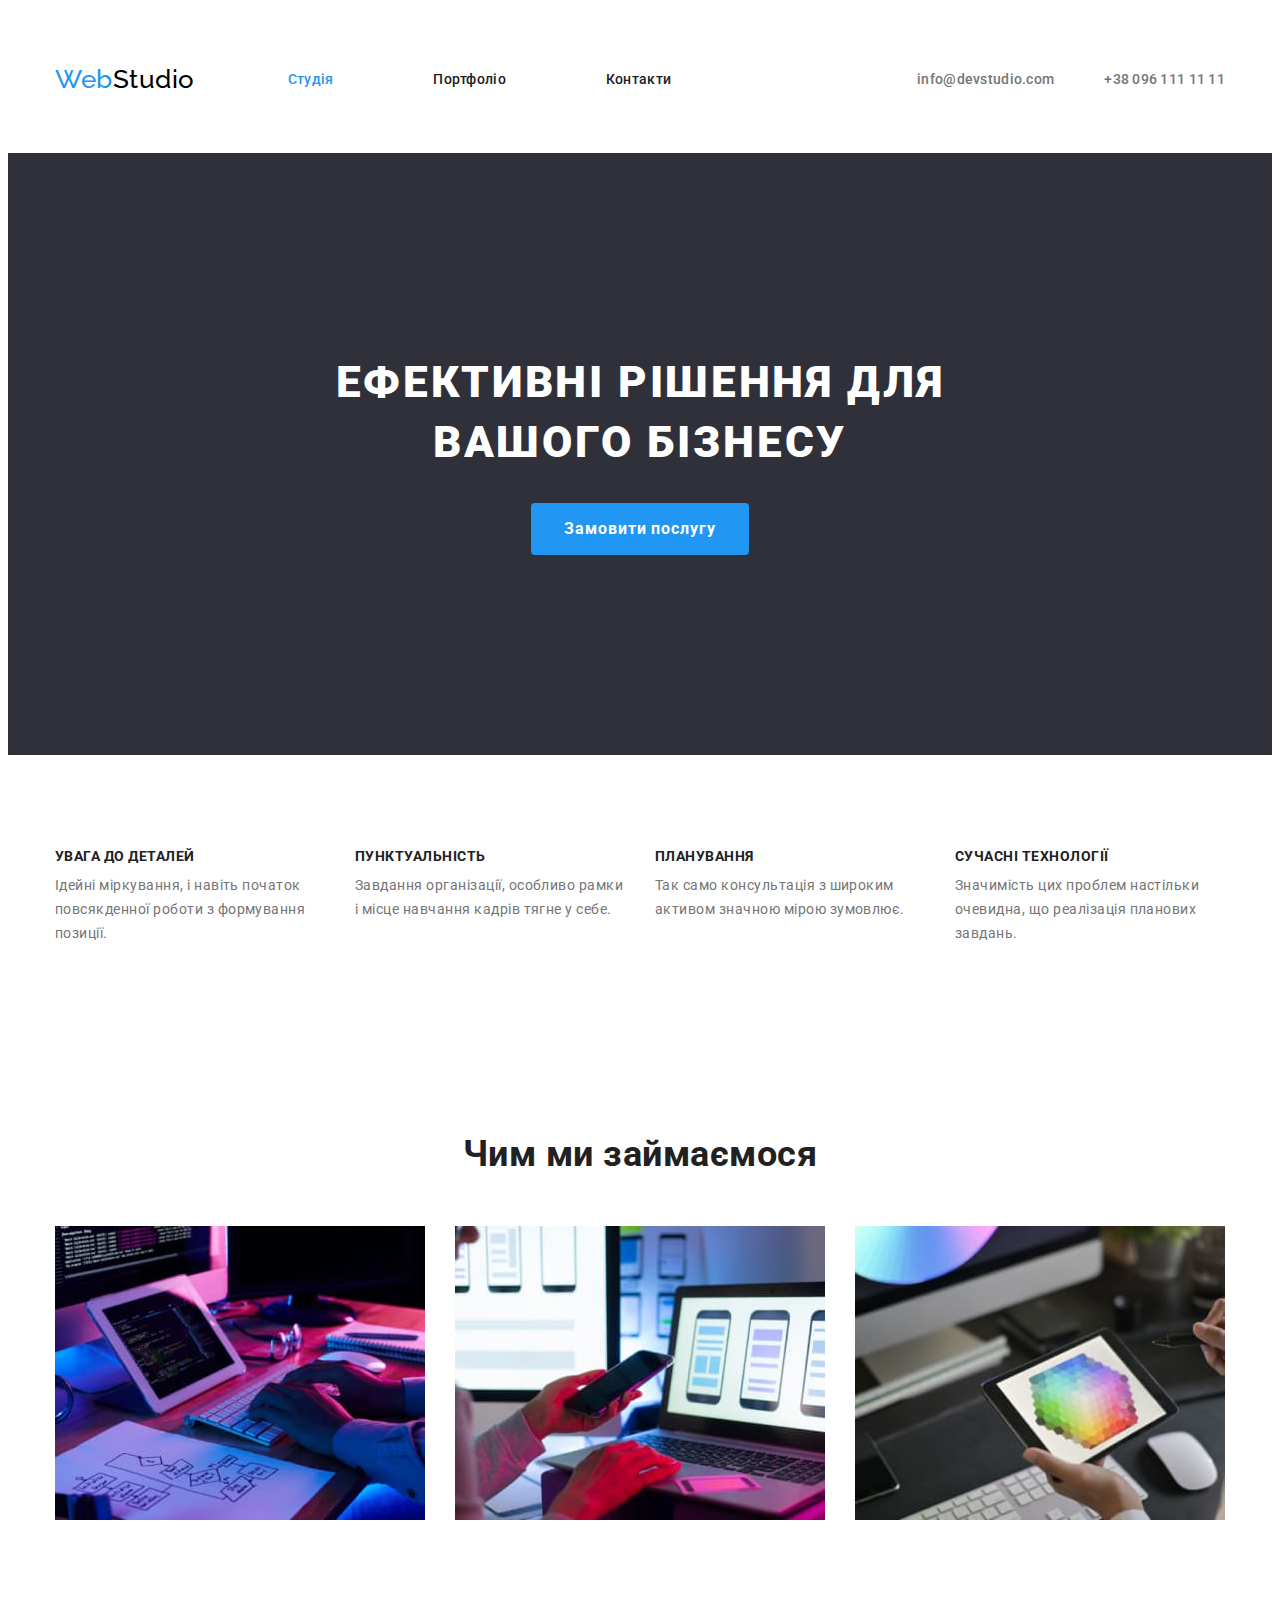
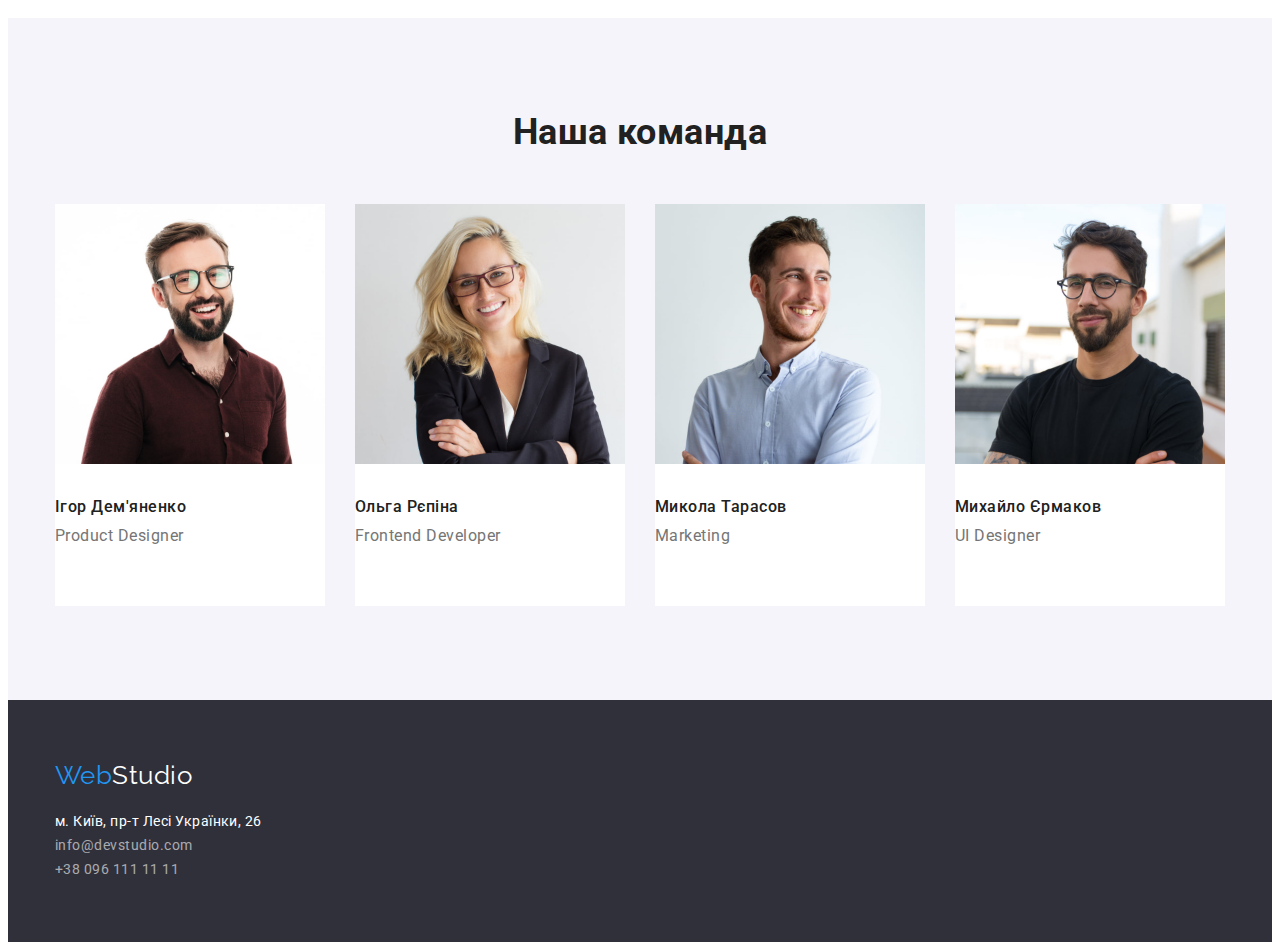
==== index.html @ 887244df "home work" ====
<!DOCTYPE html>
<html lang="uk">
  <head>
    <meta charset="UTF-8" />
    <meta http-equiv="X-UA-Compatible" content="IE=edge" />
    <meta name="viewport" content="width=device-width, initial-scale=1.0" />
    <title>Document</title>
    <link rel="preconnect" href="https://fonts.googleapis.com" />
    <link rel="preconnect" href="https://fonts.gstatic.com" crossorigin />
    <link
      href="https://fonts.googleapis.com/css2?family=Raleway:wght@700&family=Roboto:wght@400;500;700;900&display=swap"
      rel="stylesheet"
    />
    <link
      rel="stylesheet"
      href="https://cdnjs.cloudflare.com/ajax/libs/modern-normalize/1.1.0/modern-normalize.min.css"
      integrity="sha512-wpPYUAdjBVSE4KJnH1VR1HeZfpl1ub8YT/NKx4PuQ5NmX2tKuGu6U/JRp5y+Y8XG2tV+wKQpNHVUX03MfMFn9Q=="
      crossorigin="anonymous"
      referrerpolicy="no-referrer"
    />
    <link rel="stylesheet" href="./css/styles.css" />
  </head>
  <body>
    <header class="page-header">
      <div class="conteiner main-nav">
        <nav class="site-nav">
          <a href="./index.html" class="logo"
            ><span>Web</span>Studio</a
          >
          <ul class="site-nav list">
            <li class="site-nav item">
              <a href="./index.html" class="link current">Студія</a>
            </li>
            <li class="site-nav item">
              <a class="site-nav link" href="./portfolio.html">Портфоліо</a>
            </li>
            <li class="site-nav item">
              <a class="site-nav link" href="#">Контакти</a>
            </li>
          </ul>
        </nav>
        <ul class="auth-nav list">
          <li class="auth-nav item">
            <a class="auth-nav link" href="mailto:info@devstudio.com"
              >info@devstudio.com</a
            >
          </li>
          <li class="auth-nav item">
            <a class="auth-nav link" href="tel:+380961111111"
              >+38 096 111 11 11</a
            >
          </li>
        </ul>
      </div>
    </header>
    <div class="conteiner"></div>
    <!--Main-->
    <main>
      <!--Main content-->
      <!--Герой-->
      <section class="section-hero">
        <div class="conteiner">
          <h1 class="hero-title">ЕФЕКТИВНІ РІШЕННЯ ДЛЯ ВАШОГО БІЗНЕСУ</h1>
          <button type="button" class="button studio">Замовити послугу</button>
        </div>
      </section>
      <!--УВАГА ДО ДЕТАЛЕЙ-->
      <section class="section-features">
        <div class="conteiner">
          <h2 class="visually-hidden">Наші Особливості</h2>
          <ul class="features-list list">
            <li class="features-item">
              <h3 class="title">увага до деталей</h3>
              <p class="text">
                Ідейні міркування, і навіть початок повсякденної роботи з
                формування позиції.
              </p>
            </li>
            <li class="features-item">
              <h3 class="title">пунктуальність</h3>
              <p class="text">
                Завдання організації, особливо рамки і місце навчання кадрів
                тягне у себе.
              </p>
            </li>
            <li class="features-item">
              <h3 class="title">планування</h3>
              <p class="text">
                Так само консультація з широким активом значною мірою зумовлює.
              </p>
            </li>
            <li class="features-item">
              <h3 class="title">сучасні технології</h3>
              <p class="text">
                Значимість цих проблем настільки очевидна, що реалізація
                планових завдань.
              </p>
            </li>
          </ul>
        </div>
      </section>
      <!--Чим ми займаємося-->
      <section class="section-img">
        <div class="conteiner">
          <h3 class="section-title">Чим ми займаємося</h3>
          <ul class="img list">
            <li class="img-item">
              <img
                src="./image/box11.jpg"
                alt="Стіл з клавіатурою"
                width="370"
              />
            </li>
            <li class="img-item">
              <img src="./image/box2.jpg" alt="Ноутбук і телефон" width="370" />
            </li>
            <li class="img-item">
              <img src="./image/box3.jpg" alt="Планшет" width="370" />
            </li>
          </ul>
        </div>
      </section>
      <!--Наша команда-->
      <section class="section-work">
        <div class="conteiner">
          <h2 class="section-title">Наша команда</h2>
          <ul class="work-list list">
            <li class="work-item">
              <img
                class="work-img"
                src="./image/teamcard1.jpg"
                alt="Ігор Дем'яненко"
                width="270"
              />
              <h3 class="title">Ігор Дем'яненко</h3>
              <p class="text">Product Designer</p>
            </li>
            <li class="work-item">
              <img
                class="work-img"
                src="./image/teamcard2.jpg"
                alt="Ольга Рєпіна"
                width="270"
              />
              <h3 class="title">Ольга Рєпіна</h3>
              <p class="text">Frontend Developer</p>
            </li>
            <li class="work-item">
              <img
                class="work-img"
                src="./image/teamcard3.jpg"
                alt="Микола Тарасов"
                width="270"
              />
              <h3 class="title">Микола Тарасов</h3>
              <p class="text">Marketing</p>
            </li>
            <li class="work-item">
              <img
                class="work-img"
                src="./image/teamcard4.jpg"
                alt="Михайло Єрмаков"
                width="270"
              />
              <h3 class="title">Михайло Єрмаков</h3>
              <p class="text">UI Designer</p>
            </li>
          </ul>
        </div>
      </section>
    </main>
    <!--Footer-->
    <footer class="footer">
      <div class="conteiner">
        <a href="./index.html" class="logo"><span>Web</span>Studio</a>
        <address>
          <ul class="footer list">
            <li>
              <a
                href="https://goo.gl/maps/CPtrU1FHBa2aNyZL9"
                target="_blank"
                rel="noopener noreferrer nofollow"
                class="link"
                >м. Київ, пр-т Лесі Українки, 26</a
              >
            </li>
            <li>
              <a href="mailto:info@devstudio.com" lang="en" class="link-info"
                >info@devstudio.com</a
              >
            </li>
            <li>
              <a href="tel:+380961111111" class="link-info"
                >+38 096 111 11 11</a
              >
            </li>
          </ul>
        </address>
      </div>
    </footer>
  </body>
</html>
---- css/styles.css ----
/* Styles Index */

/*колір основного тексту-заголовки #212121 */
/*вторинний колір тексту #757575 */
/*білий #FFFFFF */
/*голубий акцент кнопка #2196F3 */
/*голубий та чорний верх лого #2196F3 #000000 */
/*голубий та білий низ лого #2196F3 #FFFFFF*/
/*  */

:root {
  --primary-text-color: #757575;
  --title-text-color: #212121;
  --accent-color: #2196f3;
  --primary-bg-color: #ffffff;
  --primary-section-color: #f5f5f5;
  --section-bg-color: #f5f4fa;
  --logo-color: #000000;
  --section-color: #2f303a;
  --footer-link-color: rgba(255, 255, 255, 0.6);
  --button-color: #188ce8;
}

p,
h1,
h2,
h3,
h4,
h5,
h6 {
  margin: 0;
}

ul {
  margin: 0;
  padding-left: 0;
}

address {
  font-style: normal;
}

html {
  box-sizing: border-box;
}
*,
*::before,
*::after {
  box-sizing: inherit;
}
.conteiner {
  max-width: 1200px;
  padding-left: 15px;
  padding-right: 15px;
  margin-left: auto;
  margin-right: auto;
  /* outline: 2px solid aqua; */
}

body {
  background-color: var(--primary-bg-color);
  color: var(--primary-text-color);
  font-family: "Roboto", sans-serif;
  letter-spacing: 0.03em;
}

.logo {
  padding-top: 24px;
  padding-bottom: 25px;
  color: var(--logo-color);
  font-family: "Raleway", sans-serif;
  font-size: 26px;
  line-height: 1.19;
  text-decoration: none;
}
.site-nav .logo {
  color: var(--logo-color);
  font-family: "Raleway", sans-serif;
  font-size: 26px;
  line-height: 1.19;
  text-decoration: none;
}
.logo > span {
  color: var(--accent-color);
}

.logo > span {
  color: var(--accent-color);
}

.list {
  list-style: none;
  text-decoration: none;
  padding: 0;
  margin: 0;
}

.visually-hidden {
  position: absolute;
  white-space: nowrap;
  width: 1px;
  height: 1px;
  overflow: hidden;
  border: 0;
  padding: 0;
  clip-path: inset(100%);
  clip: rect(0 0 0 0);
  margin: -1px;
}
/* Page haader /////////////////// */
.page-header {
  padding-top: 32px;
  padding-bottom: 32px;
  border-bottom: 1px solid var(--primary-bg-color);
}

/* //////////////////////////////////////////////////// */
/* Site Nav */

.main-nav {
  display: flex;
  align-items: center;
}

.site-nav {
  display: flex;
  align-items: center;
}

.site-nav .logo {
  display: flex;
  margin-right: 93px;
}

.site-nav .list {
  display: flex;
  gap: 50px;
}

.site-nav.item {
  margin-right: 50px;
}
.site-nav.item:last-child {
  margin-right: 0;
}

.site-nav.link {
  display: block;
  padding-top: 32px;
  padding-bottom: 32px;
}

.site-nav a {
  color: var(--title-text-color);
  font-weight: 500;
  font-size: 14px;
  line-height: 1.14;
  letter-spacing: 0.02em;
  text-decoration: none;
}

.site-nav .link.current {
  display: block;
  padding-top: 32px;
  padding-bottom: 32px;
  color: var(--accent-color);
}

.site-nav .link.current:hover,
.site-nav .link.current:focus {
  color: inherit;
  color: var(--accent-color);
}

.site-nav .link:hover,
.site-nav .link:focus {
  color: var(--accent-color);
}

.auth-nav {
  display: flex;
  margin-left: auto;
}

.auth-nav .item + .item {
  margin-left: 50px;
}

.auth-nav a {
  font-weight: 500;
  font-size: 14px;
  line-height: 1.14;
  letter-spacing: 0.02em;
  color: var(--primary-text-color);
  text-decoration: none;
}

.auth-nav .item {
  font-weight: 500;
  font-size: 14px;
  line-height: 1.14;
  letter-spacing: 0.02em;
  color: var(--primary-text-color);
  text-decoration: none;
}

.auth-nav .link:hover,
.auth-nav .link:focus {
  color: var(--accent-color);
}

.auth-nav .links:hover,
.auth-nav .links:focus {
  color: var(--accent-color);
}
/* hero */
.section-hero {
  padding: 200px 0;
  background-color: var(--section-color);
  text-align: center;
}

.hero-title {
  margin-top: 0;
  margin-bottom: 30px;
  margin-left: auto;
  margin-right: auto;
  width: 696px;
  color: var(--primary-bg-color);
  font-weight: 900;
  font-size: 44px;
  line-height: 1.36;
  text-align: center;
  letter-spacing: 0.06em;
}

/* section-img */

.img.list {
  display: flex;
}

.img-item {
  width: 370px;
  margin-right: 30px;
  margin-bottom: 0;
}

.img-item:nth-child(3n) {
  margin-right: 0;
}

.section-img {
  padding-top: 94px;
  padding-bottom: 94px;
  background-color: var(--primary-bg-color);
}

.section-title {
  margin-top: 0;
  margin-bottom: 50px;
  color: var(--title-text-color);
  font-weight: 700;
  font-size: 36px;
  line-height: 1.16;
  text-align: center;
}

/* features */

.features-list {
  display: flex;
}

.features-item {
  width: 270px;
  margin-right: 30px;
}

.features-item:nth-child(4n) {
  margin-right: 0;
}

.section-features {
  padding-top: 94px;
  padding-bottom: 94px;
}

.features-list .title {
  margin-top: 0;
  margin-bottom: 10px;
  width: 270px;
  color: var(--title-text-color);
  font-weight: 700;
  font-size: 14px;
  line-height: 1.14;
  text-transform: uppercase;
}

.features-list .text {
  width: 270px;
  font-size: 14px;
  line-height: 1.71;
}

/* work */

.work-list.list {
  display: flex;
}

.work-list .title {
  margin-bottom: 10px;
  font-weight: 500;
  font-size: 16px;
  line-height: 1.18;
  color: var(--title-text-color);
}

.work-list .text {
  margin-bottom: 30px;
  font-size: 16px;
  line-height: 1.18;
  color: var(--primary-text-color);
}

.work-item {
  margin-right: 30px;
  padding-bottom: 30px;
  background-color: var(--primary-bg-color);
}

.work-img {
  width: 270px;
  margin-bottom: 30px;
}

.work-item:nth-child(4n) {
  margin-right: 0;
}

.section-work {
  /* display: inline-block; */
  padding-top: 94px;
  padding-bottom: 94px;
  background-color: var(--section-bg-color);
}

/* button */
.button {
  display: inline-block;
  border-radius: 4px;
  border: 1px solid transparent;
  font-family: inherit;
  text-align: center;
  cursor: pointer;
}

.button.studio {
  padding: 10px 32px;
  min-width: 216px;
  font-weight: 700;
  font-size: 16px;
  line-height: 1.87;
  letter-spacing: 0.06em;
  color: var(--primary-bg-color);
  background-color: var(--accent-color);
}

.section-hero .button:hover,
.section-hero .button:focus {
  background-color: var(--button-color);
}

/* footer */
.footer .link {
  font-style: normal;
  font-size: 14px;
  line-height: 1.71;
  color: var(--primary-bg-color);
  text-decoration: none;
}

.footer .link-info {
  font-style: normal;
  font-size: 14px;
  line-height: 1.71;
  color: var(--footer-link-color);
  text-decoration: none;
}
.link-info:hover,
.link-info:focus {
  color: var(--accent-color);
}

.footer .logo {
  color: var(--primary-bg-color);
}

.footer {
  padding-top: 60px;
  padding-bottom: 60px;
  background-color: var(--section-color);
}

.footer .list {
  padding: 0;
  margin-top: 20px;
}

.footer .link:hover,
.footer .link:focus {
  color: var(--accent-color);
}

/* Styles Portfolio */
/* ///////////////////////////////////////////////////// */

.hero-portfolio {
  padding-top: 94px;
  padding-bottom: 94px;
}

.hero-items .title {
  padding-right: 24px;
  padding-left: 24px;
  margin-bottom: 4px;
  font-weight: 700;
  font-size: 18px;
  line-height: 2;
  letter-spacing: 0.06em;
  color: var(--title-text-color);
}

.hero-items .text {
  padding-bottom: 20px;
  padding-right: 24px;
  padding-left: 24px;
  font-size: 16px;
  line-height: 1.87;
  color: var(--primary-text-color);
}
.hero-items.list {
  display: flex;
  flex-wrap: wrap;
  margin-bottom: 20px;
}

.items-hero {
  width: 370px;
  margin-right: 30px;
}

.items-hero:nth-child(3n) {
  margin-right: 0;
}

.pfl {
  border: 1px solid #eeeeee;
}

.portfolio.list {
  display: flex;
  justify-content: center;
  padding-top: 0;
  padding-bottom: 16px;
  margin-bottom: 34px;
}

.imgs {
  margin-bottom: 20px;
}

.button.portfolio {
  display: inline-block;
  padding: 6px 22px;
  margin-right: 8px;
  font-weight: 500;
  font-size: 16px;
  line-height: 1.62;
  border-radius: 4px;
  border: 1px solid transparent;

  font-family: inherit;
  text-align: center;
  cursor: pointer;
  color: var(--title-text-color);
  background-color: var(--section-bg-color);
  border-color: transparent;
}

.btn.portfolio {
  display: inline-block;
  margin-right: 8px;
  padding: 6px 25px;
  min-width: 73px;
  font-weight: 500;
  font-size: 16px;
  line-height: 1.62;
  border-radius: 4px;
  border: 1px solid transparent;

  font-family: inherit;
  text-align: center;
  cursor: pointer;
  color: var(--title-text-color);
  background-color: var(--section-bg-color);
  border-color: transparent;
}

.btn:hover,
.btn:focus,
.button:hover,
.button:focus {
  background-color: var(--accent-color);
  color: var(--primary-bg-color);
}
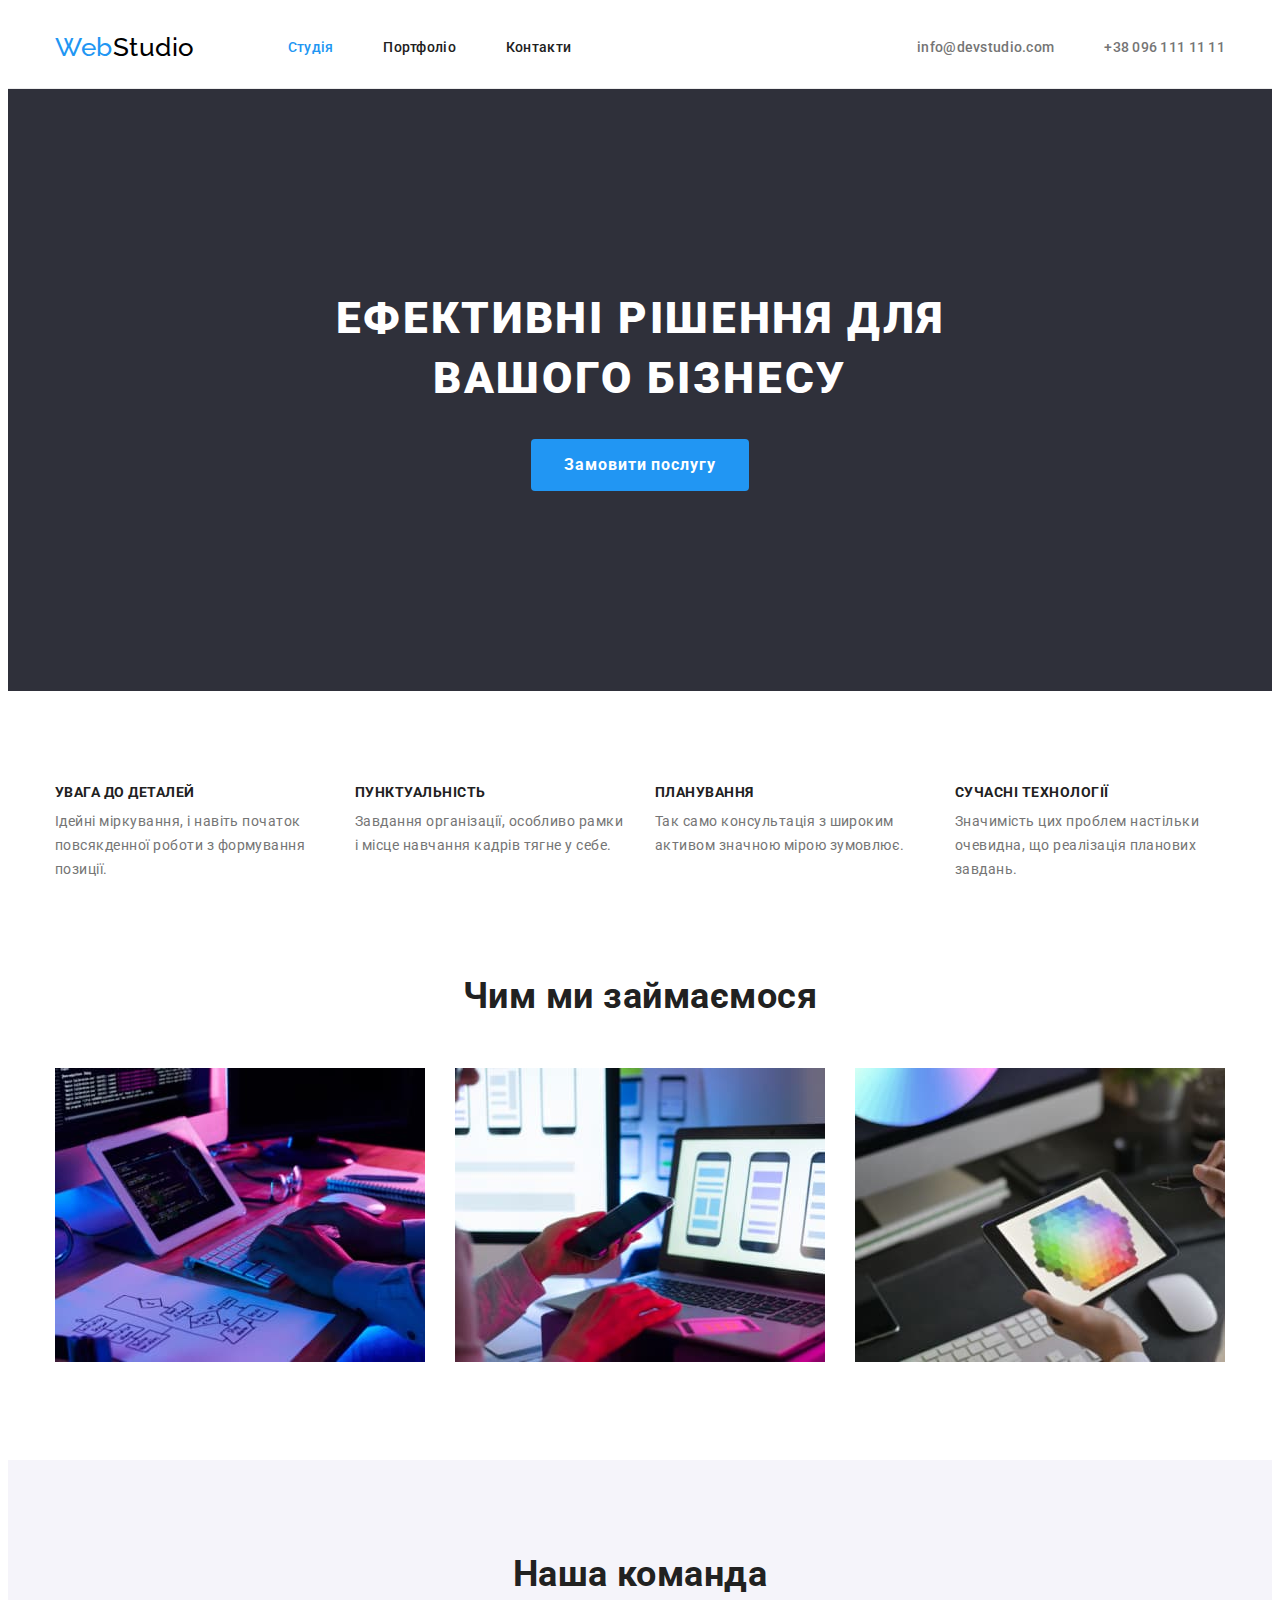
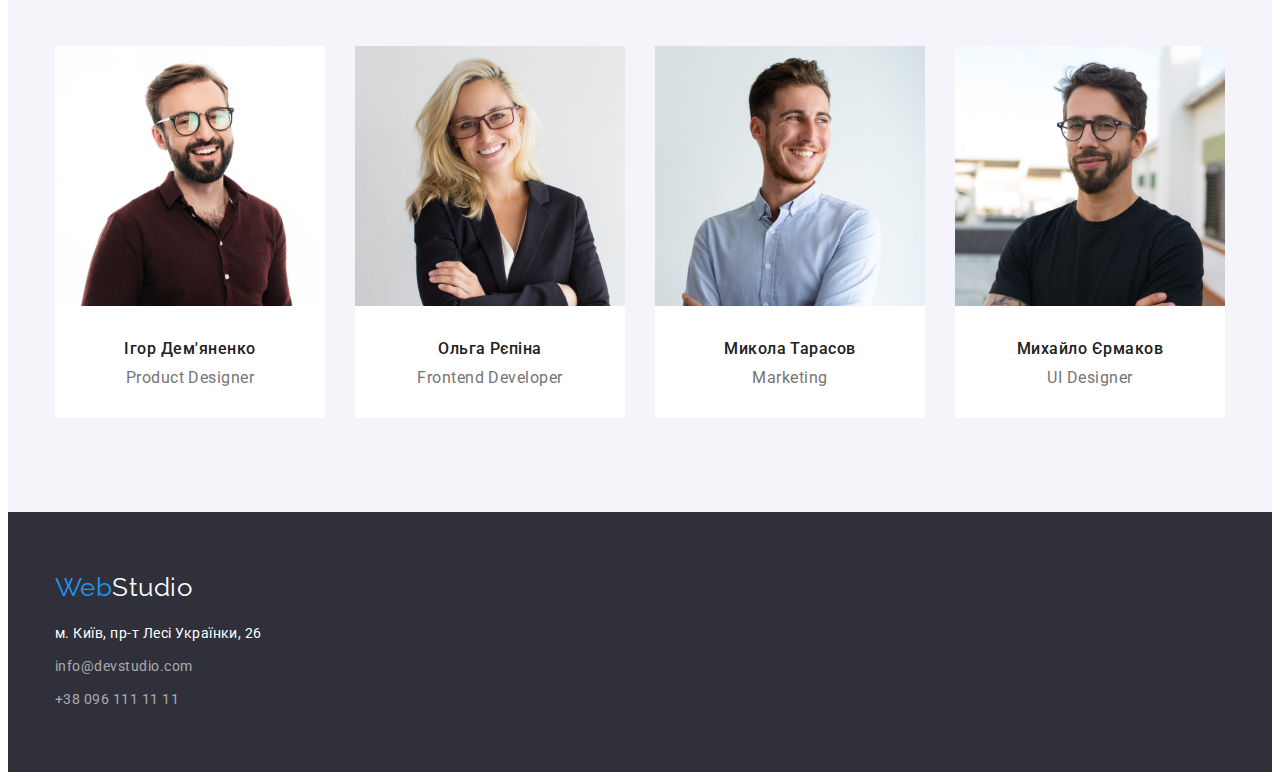
==== commit 4dead70d: "correct" ====
--- a/index.html
+++ b/index.html
@@ -24,9 +24,7 @@
     <header class="page-header">
       <div class="conteiner main-nav">
         <nav class="site-nav">
-          <a href="./index.html" class="logo"
-            ><span>Web</span>Studio</a
-          >
+          <a href="./index.html" class="logo"><span>Web</span>Studio</a>
           <ul class="site-nav list">
             <li class="site-nav item">
               <a href="./index.html" class="link current">Студія</a>
@@ -172,10 +170,10 @@
     <!--Footer-->
     <footer class="footer">
       <div class="conteiner">
-        <a href="./index.html" class="logo"><span>Web</span>Studio</a>
-        <address>
+        <a href="./index.html" class="logo footer"><span>Web</span>Studio</a>
+        <address class="address">
           <ul class="footer list">
-            <li>
+            <li class="footer-item">
               <a
                 href="https://goo.gl/maps/CPtrU1FHBa2aNyZL9"
                 target="_blank"
@@ -184,12 +182,12 @@
                 >м. Київ, пр-т Лесі Українки, 26</a
               >
             </li>
-            <li>
+            <li class="footer-item">
               <a href="mailto:info@devstudio.com" lang="en" class="link-info"
                 >info@devstudio.com</a
               >
             </li>
-            <li>
+            <li class="footer-item">
               <a href="tel:+380961111111" class="link-info"
                 >+38 096 111 11 11</a
               >
--- a/css/styles.css
+++ b/css/styles.css
@@ -19,6 +19,8 @@
   --section-color: #2f303a;
   --footer-link-color: rgba(255, 255, 255, 0.6);
   --button-color: #188ce8;
+  --border-color: #eeeeee;
+  --header-border-color: #ececec;
 }
 
 p,
@@ -109,9 +111,7 @@
 }
 /* Page haader /////////////////// */
 .page-header {
-  padding-top: 32px;
-  padding-bottom: 32px;
-  border-bottom: 1px solid var(--primary-bg-color);
+  border-bottom: 1px solid var(--header-border-color);
 }
 
 /* //////////////////////////////////////////////////// */
@@ -134,7 +134,7 @@
 
 .site-nav .list {
   display: flex;
-  gap: 50px;
+  /* gap: 50px; */
 }
 
 .site-nav.item {
@@ -225,7 +225,7 @@
   margin-bottom: 30px;
   margin-left: auto;
   margin-right: auto;
-  width: 696px;
+  max-width: 696px;
   color: var(--primary-bg-color);
   font-weight: 900;
   font-size: 44px;
@@ -251,7 +251,6 @@
 }
 
 .section-img {
-  padding-top: 94px;
   padding-bottom: 94px;
   background-color: var(--primary-bg-color);
 }
@@ -325,8 +324,8 @@
 }
 
 .work-item {
+  text-align: center;
   margin-right: 30px;
-  padding-bottom: 30px;
   background-color: var(--primary-bg-color);
 }
 
@@ -393,8 +392,13 @@
   color: var(--accent-color);
 }
 
-.footer .logo {
+.logo {
   color: var(--primary-bg-color);
+}
+
+.logo.footer {
+  padding-top: 0px;
+  padding-bottom: 0px;
 }
 
 .footer {
@@ -403,9 +407,20 @@
   background-color: var(--section-color);
 }
 
+.address {
+  margin-top: 20px;
+}
+.footer-item {
+  margin-bottom: 9px;
+}
+
+.footer-item:last-child {
+  margin-bottom: 0;
+}
+
 .footer .list {
   padding: 0;
-  margin-top: 20px;
+  /* margin-top: 20px; */
 }
 
 .footer .link:hover,
@@ -421,9 +436,15 @@
   padding-bottom: 94px;
 }
 
+.hero-div {
+  padding: 20px 24px;
+  border: 1px solid var(--border-color);
+  border-top: none;
+}
+
 .hero-items .title {
-  padding-right: 24px;
-  padding-left: 24px;
+  /* padding-right: 24px;
+  padding-left: 24px; */
   margin-bottom: 4px;
   font-weight: 700;
   font-size: 18px;
@@ -433,9 +454,6 @@
 }
 
 .hero-items .text {
-  padding-bottom: 20px;
-  padding-right: 24px;
-  padding-left: 24px;
   font-size: 16px;
   line-height: 1.87;
   color: var(--primary-text-color);
@@ -443,38 +461,28 @@
 .hero-items.list {
   display: flex;
   flex-wrap: wrap;
-  margin-bottom: 20px;
+  gap: 30px;
 }
 
 .items-hero {
-  width: 370px;
-  margin-right: 30px;
+  flex-basis: calc((100% - 60px) / 3);
 }
 
 .items-hero:nth-child(3n) {
   margin-right: 0;
 }
 
-.pfl {
-  border: 1px solid #eeeeee;
-}
-
 .portfolio.list {
   display: flex;
   justify-content: center;
+  gap: 8px;
   padding-top: 0;
-  padding-bottom: 16px;
-  margin-bottom: 34px;
-}
-
-.imgs {
-  margin-bottom: 20px;
+  margin-bottom: 50px;
 }
 
 .button.portfolio {
   display: inline-block;
   padding: 6px 22px;
-  margin-right: 8px;
   font-weight: 500;
   font-size: 16px;
   line-height: 1.62;
@@ -491,7 +499,6 @@
 
 .btn.portfolio {
   display: inline-block;
-  margin-right: 8px;
   padding: 6px 25px;
   min-width: 73px;
   font-weight: 500;
